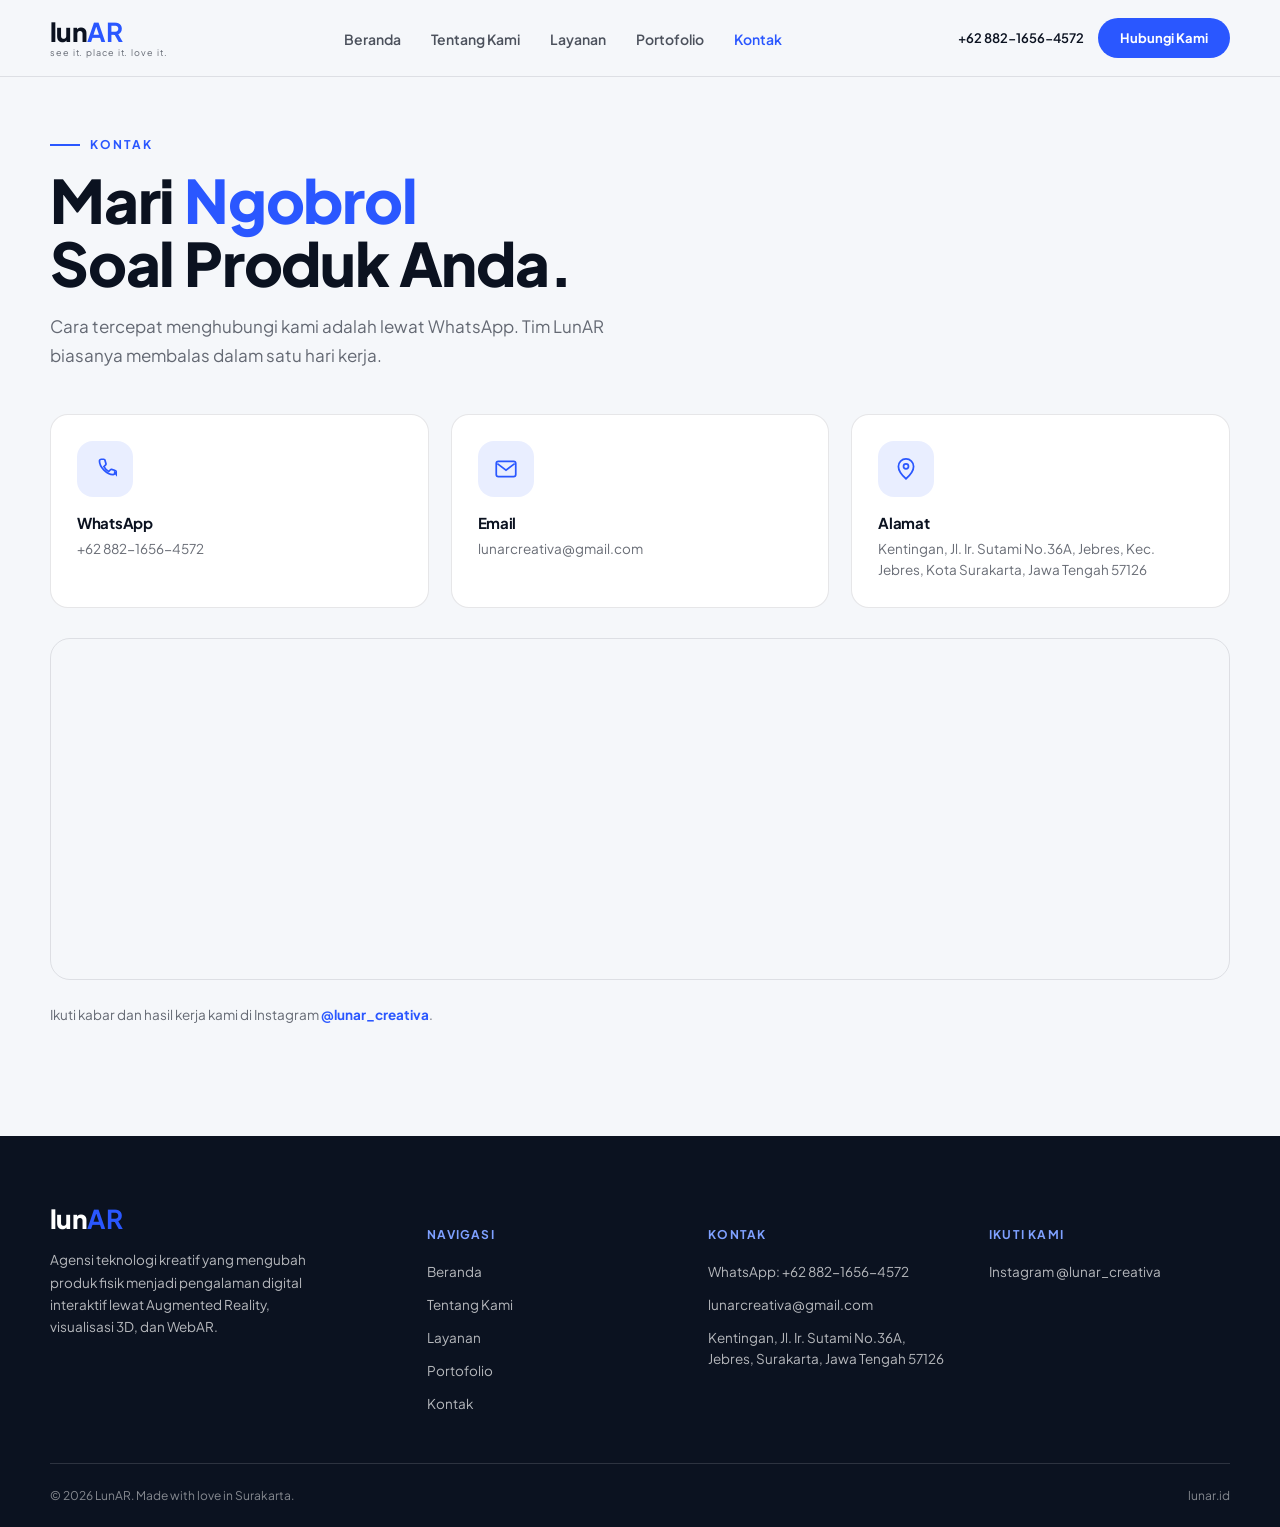
==== kontak.html @ 8a855ff8 "First commit" ====
<!doctype html>
<html lang="id">
<head>
<meta charset="UTF-8">
<meta name="viewport" content="width=device-width, initial-scale=1.0">
<title>Kontak | LunAR</title>
<meta name="description" content="LunAR, agensi teknologi kreatif Indonesia yang mengubah produk fisik menjadi pengalaman WebAR interaktif.">
<link rel="preconnect" href="https://fonts.googleapis.com">
<link rel="preconnect" href="https://fonts.gstatic.com" crossorigin>
<link href="https://fonts.googleapis.com/css2?family=Plus+Jakarta+Sans:wght@400;500;600;700;800&display=swap" rel="stylesheet">
<link rel="stylesheet" href="css/style.css">

</head>
<body>
<header class="header">
  <nav class="wrap nav">
    <a class="brand" href="index.html">
      <span class="brand-word">lun<b>AR</b></span>
      <span class="brand-tag">see it. place it. love it.</span>
    </a>
    <ul class="nav-links" id="navLinks">
      <li><a href="index.html">Beranda</a></li>
      <li><a href="tentang.html">Tentang Kami</a></li>
      <li><a href="layanan.html">Layanan</a></li>
      <li><a href="portofolio.html">Portofolio</a></li>
      <li><a href="kontak.html" class="active">Kontak</a></li>
    </ul>
    <div class="nav-right">
      <a class="nav-phone" href="https://wa.me/6288216564572" target="_blank" rel="noopener">+62 882-1656-4572</a>
      <a class="btn btn-primary" href="https://wa.me/6288216564572" target="_blank" rel="noopener">Hubungi Kami</a>
      <button class="menu-toggle" id="menuToggle" aria-label="Buka menu"><span></span><span></span><span></span></button>
    </div>
  </nav>
</header>

<section class="section-light" style="padding-top:60px">
  <div class="wrap">
    <div class="eyebrow-line"><span class="dash"></span><span>Kontak</span></div>
    <h1 class="h-xl">Mari <span class="accent">Ngobrol</span><br>Soal Produk Anda.</h1>
    <p class="lead" style="margin-top:18px;max-width:600px">Cara tercepat menghubungi kami adalah lewat WhatsApp. Tim LunAR biasanya membalas dalam satu hari kerja.</p>

    <div class="contact-grid">
      <div class="contact-card">
        <div class="icon-badge"><svg viewBox="0 0 24 24" fill="none"><path d="M21 15.5c0 .9-.7 1.6-1.6 1.6C13.7 17.1 6.9 10.3 6.9 4.6 6.9 3.7 7.6 3 8.5 3h2.4c.5 0 .9.3 1 .8l1 3.4c.1.4 0 .8-.3 1.1l-1.6 1.5c1 1.9 2.6 3.5 4.5 4.5l1.5-1.6c.3-.3.7-.4 1.1-.3l3.4 1c.5.1.8.5.8 1v2.6Z" stroke="currentColor" stroke-width="1.6"/></svg></div>
        <h4>WhatsApp</h4>
        <p><a href="https://wa.me/6288216564572" target="_blank" rel="noopener">+62 882-1656-4572</a></p>
      </div>
      <div class="contact-card">
        <div class="icon-badge"><svg viewBox="0 0 24 24" fill="none"><rect x="3" y="5" width="18" height="14" rx="2" stroke="currentColor" stroke-width="1.6"/><path d="m4 7 8 6 8-6" stroke="currentColor" stroke-width="1.6"/></svg></div>
        <h4>Email</h4>
        <p><a href="mailto:lunarcreativa@gmail.com">lunarcreativa@gmail.com</a></p>
      </div>
      <div class="contact-card">
        <div class="icon-badge"><svg viewBox="0 0 24 24" fill="none"><path d="M12 21s-7-6.1-7-11.3A7 7 0 0 1 19 9.7C19 14.9 12 21 12 21Z" stroke="currentColor" stroke-width="1.6"/><circle cx="12" cy="9.5" r="2.3" stroke="currentColor" stroke-width="1.6"/></svg></div>
        <h4>Alamat</h4>
        <p>Kentingan, Jl. Ir. Sutami No.36A, Jebres, Kec. Jebres, Kota Surakarta, Jawa Tengah 57126</p>
      </div>
    </div>

    <div class="map-frame">
      <iframe src="https://www.google.com/maps?q=Jl.+Ir.+Sutami+No.36A+Jebres+Surakarta&output=embed" allowfullscreen="" loading="lazy"></iframe>
    </div>

    <p style="margin-top:26px;font-size:13.5px;color:var(--muted)">Ikuti kabar dan hasil kerja kami di Instagram <a class="accent" style="font-weight:700" href="https://www.instagram.com/lunar_creativa/" target="_blank" rel="noopener">@lunar_creativa</a>.</p>
  </div>
</section>
<footer class="footer">
  <div class="wrap footer-grid">
    <div class="footer-brand">
      <span class="brand-word">lun<b style="color:#2A57FF">AR</b></span>
      <p>Agensi teknologi kreatif yang mengubah produk fisik menjadi pengalaman digital interaktif lewat Augmented Reality, visualisasi 3D, dan WebAR.</p>
    </div>
    <div>
      <h5>Navigasi</h5>
      <ul class="footer-list">
        <li><a href="index.html">Beranda</a></li>
        <li><a href="tentang.html">Tentang Kami</a></li>
        <li><a href="layanan.html">Layanan</a></li>
        <li><a href="portofolio.html">Portofolio</a></li>
        <li><a href="kontak.html">Kontak</a></li>
      </ul>
    </div>
    <div>
      <h5>Kontak</h5>
      <ul class="footer-list">
        <li><a href="https://wa.me/6288216564572" target="_blank" rel="noopener">WhatsApp: +62 882-1656-4572</a></li>
        <li><a href="mailto:lunarcreativa@gmail.com">lunarcreativa@gmail.com</a></li>
        <li><span>Kentingan, Jl. Ir. Sutami No.36A, Jebres, Surakarta, Jawa Tengah 57126</span></li>
      </ul>
    </div>
    <div>
      <h5>Ikuti Kami</h5>
      <ul class="footer-list">
        <li><a href="https://www.instagram.com/lunar_creativa/" target="_blank" rel="noopener">Instagram @lunar_creativa</a></li>
      </ul>
    </div>
  </div>
  <div class="wrap footer-bottom">
    <span>&copy; 2026 LunAR. Made with love in Surakarta.</span>
    <span>lunar.id</span>
  </div>
</footer>
<script src="js/main.js"></script>
</body></html>
---- css/style.css ----
:root {
  --navy: #0B1220;
  --navy-2: #0E1730;
  --blue: #2A57FF;
  --blue-dark: #1E42D6;
  --bg-light: #F5F7FA;
  --white: #FFFFFF;
  --ink: #0B1220;
  --muted: rgba(11,18,32,.62);
  --muted-light: rgba(255,255,255,.7);
  --line: rgba(11,18,32,.1);
  --line-dark: rgba(255,255,255,.14);
  --whatsapp: #25D366;
}

* { box-sizing: border-box }
html { scroll-behavior: smooth }
body {
  margin: 0;
  background: var(--bg-light);
  color: var(--ink);
  font-family: 'Plus Jakarta Sans', Arial, sans-serif;
  -webkit-font-smoothing: antialiased;
}
a { text-decoration: none; color: inherit }
img { max-width: 100% }
.wrap { width: min(1180px, calc(100% - 40px)); margin: auto }
section { position: relative }

/* ===================== Header ===================== */
.header {
  position: sticky; top: 0; z-index: 20;
  background: rgba(245,247,250,.92);
  backdrop-filter: blur(12px);
  border-bottom: 1px solid var(--line);
}
.nav { height: 76px; display: flex; align-items: center; justify-content: space-between; gap: 24px }
.brand { display: flex; flex-direction: column; line-height: 1 }
.brand-word { font: 800 26px/1 'Plus Jakarta Sans', Arial, sans-serif; letter-spacing: -.02em; color: var(--navy) }
.brand-word b { color: var(--blue) }
.brand-tag { margin-top: 3px; font-size: 9px; letter-spacing: .1em; color: var(--muted); text-transform: lowercase }
.nav-links { display: flex; align-items: center; gap: 30px; list-style: none; margin: 0; padding: 0 }
.nav-links a { font-size: 14px; font-weight: 600; color: var(--navy); opacity: .72; transition: .2s }
.nav-links a:hover, .nav-links a.active { opacity: 1; color: var(--blue) }
.nav-right { display: flex; align-items: center; gap: 14px }
.nav-phone { display: flex; align-items: center; gap: 6px; font-size: 13px; font-weight: 600; color: var(--navy) }
.btn {
  display: inline-flex; align-items: center; justify-content: center; gap: 8px;
  border: 0; cursor: pointer; transition: .2s; border-radius: 999px;
  font-family: inherit; font-weight: 700; white-space: nowrap;
}
.btn-primary { background: var(--blue); color: #fff; padding: 12px 22px; font-size: 13px }
.btn-primary:hover { background: var(--blue-dark) }
.btn-outline { background: transparent; border: 1.5px solid var(--navy); color: var(--navy); padding: 11px 20px; font-size: 13px }
.btn-outline:hover { background: var(--navy); color: #fff }
.btn-large { padding: 18px 34px; font-size: 15px }
.menu-toggle { display: none; background: none; border: 0; cursor: pointer; padding: 6px }
.menu-toggle span { display: block; width: 22px; height: 2px; background: var(--navy); margin: 5px 0; transition: .2s }

@media (max-width: 900px) {
  .nav-links { position: fixed; top: 76px; left: 0; right: 0; background: #fff; flex-direction: column;
    padding: 20px 24px 28px; gap: 18px; border-bottom: 1px solid var(--line); transform: translateY(-8px);
    opacity: 0; pointer-events: none; transition: .2s; }
  .nav-links.open { transform: translateY(0); opacity: 1; pointer-events: auto }
  .menu-toggle { display: block }
  .nav-phone { display: none }
}

/* ===================== Section scaffolding ===================== */
.eyebrow-line { display: flex; align-items: center; gap: 10px; margin: 0 0 16px }
.eyebrow-line .dash { width: 30px; height: 2px; background: var(--blue) }
.eyebrow-line span { font-size: 12px; font-weight: 700; letter-spacing: .16em; text-transform: uppercase; color: var(--blue) }
.section-light { padding: 100px 0; background: var(--bg-light) }
.section-white { padding: 100px 0; background: #fff }
.section-navy { padding: 100px 0; background: var(--navy); color: #fff; position: relative; overflow: hidden }
.section-navy .eyebrow-line span { color: #7EA0FF }

.dotgrid {
  position: absolute; width: 90px; height: 90px;
  background-image: radial-gradient(var(--blue) 1.5px, transparent 1.5px);
  background-size: 12px 12px; opacity: .35; pointer-events: none;
}

h1, h2, h3, h4 { margin: 0; font-family: 'Plus Jakarta Sans', Arial, sans-serif; letter-spacing: -.02em; color: var(--navy) }
.section-navy h1, .section-navy h2, .section-navy h3 { color: #fff }
.h-xl { font-size: clamp(38px, 5.2vw, 60px); font-weight: 800; line-height: 1.05 }
.h-lg { font-size: clamp(30px, 3.6vw, 42px); font-weight: 800; line-height: 1.12 }
.h-md { font-size: clamp(22px, 2.4vw, 27px); font-weight: 700; line-height: 1.25 }
.accent { color: var(--blue) }
.lead { font-size: 17px; line-height: 1.7; color: var(--muted); max-width: 600px }
.section-navy .lead { color: var(--muted-light) }

/* ===================== Hero ===================== */
.hero { padding: 74px 0 40px; background: var(--bg-light); overflow: hidden }
.hero-grid { display: grid; grid-template-columns: 1fr 1fr; gap: 50px; align-items: center }
.hero-copy .h-xl { margin-top: 6px }
.hero-chips { display: flex; flex-wrap: wrap; gap: 10px; margin: 28px 0 34px }
.chip {
  display: inline-flex; align-items: center; gap: 8px; padding: 9px 16px; border-radius: 999px;
  background: #fff; border: 1px solid var(--line); font-size: 12.5px; font-weight: 600; color: var(--navy);
}
.chip .dot { width: 6px; height: 6px; border-radius: 50%; background: var(--blue) }
.hero-cta { display: flex; gap: 14px; flex-wrap: wrap }
.hero-visual {
  position: relative; border-radius: 28px; overflow: hidden; aspect-ratio: 4/5;
  background: linear-gradient(160deg, var(--navy) 0%, var(--navy-2) 100%);
}
.hero-visual img { width: 100%; height: 100%; object-fit: cover; opacity: .92 }
.hero-visual::after {
  content: ''; position: absolute; inset: 0;
  background: linear-gradient(200deg, rgba(42,87,255,.22), transparent 55%);
}

/* ===================== Wave divider ===================== */
.wave-top { position: absolute; top: -1px; left: 0; width: 100%; line-height: 0 }
.wave-bottom { position: absolute; bottom: -1px; left: 0; width: 100%; line-height: 0 }
.wave-top svg, .wave-bottom svg { width: 100%; height: auto; display: block }

/* ===================== Icon badges / numbered steps ===================== */
.icon-badge {
  width: 56px; height: 56px; border-radius: 16px; display: grid; place-items: center;
  background: rgba(42,87,255,.1); color: var(--blue); flex-shrink: 0;
}
.icon-badge svg { width: 26px; height: 26px }
.num-badge {
  width: 34px; height: 34px; border-radius: 50%; display: grid; place-items: center;
  background: var(--blue); color: #fff; font-weight: 800; font-size: 13px; flex-shrink: 0;
}
.num-badge.navy { background: var(--navy) }
.num-badge.outline { background: transparent; border: 2px solid var(--blue); color: var(--blue) }

/* ===================== Challenge section (comparison) ===================== */
.compare-grid { display: grid; grid-template-columns: 1fr 1fr; gap: 24px; margin: 40px 0 56px }
.compare-card { border-radius: 20px; padding: 28px; }
.compare-card.trad { background: #fff; border: 1px solid var(--line) }
.compare-card.smart { background: var(--navy); color: #fff }
.compare-card h4 { font-size: 12px; letter-spacing: .12em; text-transform: uppercase; margin-bottom: 18px; color: var(--muted) }
.compare-card.smart h4 { color: #7EA0FF }
.compare-flow { display: flex; align-items: center; justify-content: space-between; gap: 10px }
.flow-step { flex: 1; text-align: center }
.flow-step .icon-badge { margin: 0 auto 10px; width: 46px; height: 46px; border-radius: 12px }
.flow-step p { margin: 0; font-size: 12px; font-weight: 700 }
.compare-card.smart .icon-badge { background: rgba(255,255,255,.12); color: #fff }
.flow-arrow { color: var(--muted); font-size: 18px }
.compare-card.smart .flow-arrow { color: rgba(255,255,255,.4) }

.pain-grid { display: grid; grid-template-columns: repeat(3, 1fr); gap: 22px; margin: 44px 0 }
.pain-card { background: #fff; border-radius: 18px; padding: 26px; border: 1px solid var(--line) }
.pain-card .num-badge { margin-bottom: 16px }
.pain-card h4 { font-size: 16px; margin-bottom: 8px }
.pain-card p { margin: 0; font-size: 13.5px; line-height: 1.65; color: var(--muted) }

.quote-callout {
  background: linear-gradient(135deg, rgba(42,87,255,.08), rgba(42,87,255,.03));
  border-left: 3px solid var(--blue); border-radius: 4px 18px 18px 4px; padding: 30px 34px; max-width: 640px;
}
.quote-callout p { margin: 0; font-size: 19px; font-weight: 600; line-height: 1.5; color: var(--navy) }

/* ===================== Feature list (3 items) ===================== */
.feature-row { display: grid; grid-template-columns: repeat(3, 1fr); gap: 26px; margin-top: 44px }
.feature-item { text-align: left }
.feature-item .icon-badge { margin-bottom: 16px }
.feature-item h4 { font-size: 16px; margin-bottom: 6px }
.feature-item p { margin: 0; font-size: 13.5px; line-height: 1.6; color: var(--muted) }
.section-navy .feature-item p { color: var(--muted-light) }

/* ===================== How it works / process ===================== */
.steps-row { display: grid; grid-template-columns: repeat(4, 1fr); gap: 20px; margin-top: 46px; align-items: start }
.step-col { text-align: center; position: relative }
.step-col .num-badge { margin: 0 auto 14px }
.step-col h4 { font-size: 15px; margin-bottom: 6px }
.step-col p { margin: 0; font-size: 12.5px; line-height: 1.6; color: var(--muted-light) }
.step-arrow { position: absolute; top: 17px; right: -18px; color: rgba(255,255,255,.3); font-size: 16px }

.no-app-badge {
  display: inline-flex; align-items: center; gap: 12px; background: #fff; border: 1px solid var(--line);
  border-radius: 16px; padding: 18px 22px; margin-top: 6px;
}
.no-app-badge .icon-badge { width: 44px; height: 44px; border-radius: 12px }
.no-app-badge strong { display: block; font-size: 14px; color: var(--navy) }
.no-app-badge span { font-size: 12.5px; color: var(--muted) }

/* ===================== Who we are chain ===================== */
.chain { display: flex; flex-direction: column; gap: 30px; margin: 8px 0 0; position: relative }
.chain::before { content: ''; position: absolute; left: 17px; top: 10px; bottom: 10px; width: 1.5px; background: var(--line) }
.chain-item { display: flex; gap: 18px; align-items: flex-start; position: relative; background: var(--bg-light) }
.chain-item .num-badge { position: relative; z-index: 1 }
.chain-item h4 { font-size: 15px; margin-bottom: 4px; color: var(--blue) }
.chain-item p { margin: 0; font-size: 13.5px; line-height: 1.6; color: var(--muted) }

/* ===================== Services grid ===================== */
.service-grid { display: grid; grid-template-columns: repeat(4, 1fr); gap: 22px; margin-top: 44px }
.service-card { background: #fff; border-radius: 20px; overflow: hidden; border: 1px solid var(--line) }
.service-card .thumb { aspect-ratio: 16/11; background: var(--bg-light); overflow: hidden }
.service-card .thumb img { width: 100%; height: 100%; object-fit: cover }
.service-card .body { padding: 20px 22px 24px }
.service-card h4 { font-size: 15px; margin-bottom: 6px }
.service-card .tick { width: 20px; height: 2px; background: var(--blue); margin-bottom: 10px }

/* ===================== Langkah Pemesanan (vertical timeline) ===================== */
.timeline { display: flex; flex-direction: column; gap: 0; margin-top: 46px; max-width: 720px }
.timeline-item { display: flex; gap: 24px; padding-bottom: 40px; position: relative }
.timeline-item:last-child { padding-bottom: 0 }
.timeline-item::before {
  content: ''; position: absolute; left: 21px; top: 46px; bottom: 0; width: 1.5px; background: var(--line);
}
.timeline-item:last-child::before { display: none }
.timeline-num {
  width: 44px; height: 44px; border-radius: 50%; background: var(--blue); color: #fff;
  display: grid; place-items: center; font-weight: 800; font-size: 14px; flex-shrink: 0; z-index: 1;
}
.timeline-body h4 { font-size: 17px; margin-bottom: 6px }
.timeline-body p { margin: 0; font-size: 14px; line-height: 1.65; color: var(--muted) }
.timeline-teaser { display: flex; flex-wrap: wrap; gap: 14px; margin-top: 30px }
.teaser-pill {
  display: flex; align-items: center; gap: 10px; background: #fff; border: 1px solid var(--line);
  border-radius: 14px; padding: 12px 16px; font-size: 12.5px; font-weight: 600; color: var(--navy);
}

/* ===================== Portfolio grid ===================== */
.grid { display: grid; grid-template-columns: repeat(3, 1fr); gap: 24px; margin-top: 44px }
.p-card { display: block; background: #fff; border-radius: 18px; overflow: hidden; border: 1px solid var(--line); transition: .2s }
.p-card:hover { transform: translateY(-4px); box-shadow: 0 16px 32px rgba(11,18,32,.08) }
.p-card .photo { position: relative; aspect-ratio: 4/5; overflow: hidden; background: var(--bg-light) }
.p-card .photo img { width: 100%; height: 100%; object-fit: cover; transition: transform .5s ease }
.p-card:hover .photo img { transform: scale(1.05) }
.ar-badge {
  position: absolute; top: 12px; left: 12px; display: flex; align-items: center; gap: 5px;
  padding: 6px 12px; border-radius: 999px; background: var(--blue); color: #fff;
  font-size: 10px; font-weight: 800; letter-spacing: .04em; text-transform: uppercase;
}
.best-badge {
  position: absolute; top: 12px; right: 12px; padding: 6px 11px; border-radius: 999px;
  background: rgba(255,255,255,.94); color: var(--navy); font-size: 9.5px; font-weight: 800;
  letter-spacing: .08em; text-transform: uppercase;
}
.p-card .info { padding: 16px 18px 20px }
.p-card .cat { margin: 0 0 5px; font-size: 10px; font-weight: 700; letter-spacing: .1em; text-transform: uppercase; color: var(--blue) }
.p-card h3 { font-size: 16px; font-weight: 700; margin: 0 }
.p-card .price { margin: 8px 0 0; font-size: 12.5px; color: var(--muted) }
.portfolio-note { display: flex; align-items: center; justify-content: space-between; gap: 20px; margin-top: 44px; flex-wrap: wrap }
.portfolio-note p { margin: 0; font-size: 13px; color: var(--muted); max-width: 480px }
.see-more { font-size: 13px; font-weight: 700; color: var(--blue); display: inline-flex; align-items: center; gap: 6px }

/* ===================== Trusted by / logos ===================== */
.logo-row { display: grid; grid-template-columns: repeat(4, 1fr); gap: 20px; margin-top: 40px; align-items: center }
.logo-card {
  display: flex; align-items: center; justify-content: center; background: #fff; border: 1px solid var(--line);
  border-radius: 16px; padding: 28px 20px; height: 100px; transition: .2s;
}
.logo-card:hover { border-color: var(--blue); transform: translateY(-2px) }
.logo-card img { max-height: 46px; max-width: 100%; object-fit: contain }

/* ===================== CTA band ===================== */
.cta-band { background: var(--navy); border-radius: 28px; padding: 56px; text-align: center; position: relative; overflow: hidden }
.cta-band h2 { color: #fff; font-size: clamp(26px, 3.2vw, 36px) }
.cta-band p { color: var(--muted-light); margin: 14px auto 30px; max-width: 480px; font-size: 15px }
.cta-wrap { padding: 90px 0 }

/* ===================== Footer ===================== */
.footer { background: var(--navy); color: #fff; padding: 70px 0 0 }
.footer-grid { display: grid; grid-template-columns: 1.4fr 1fr 1fr 1fr; gap: 40px; padding-bottom: 50px; border-bottom: 1px solid var(--line-dark) }
.footer-brand .brand-word { color: #fff }
.footer-brand p { margin: 16px 0 0; font-size: 13.5px; line-height: 1.65; color: var(--muted-light); max-width: 280px }
.footer h5 { font-size: 12px; letter-spacing: .1em; text-transform: uppercase; color: #7EA0FF; margin-bottom: 18px }
.footer-list { list-style: none; margin: 0; padding: 0; display: flex; flex-direction: column; gap: 12px }
.footer-list a, .footer-list span { font-size: 13.5px; color: var(--muted-light) }
.footer-list a:hover { color: #fff }
.footer-bottom { display: flex; justify-content: space-between; align-items: center; padding: 24px 0; font-size: 12px; color: rgba(255,255,255,.5); flex-wrap: wrap; gap: 10px }
.social-dot { display: inline-flex; align-items: center; gap: 6px; color: rgba(255,255,255,.7) }

@media (max-width: 900px) {
  .hero-grid, .compare-grid, .pain-grid, .feature-row, .service-grid, .steps-row, .footer-grid, .logo-row { grid-template-columns: 1fr 1fr }
  .grid { grid-template-columns: repeat(2, 1fr) }
}
@media (max-width: 640px) {
  .hero-grid, .compare-grid, .pain-grid, .feature-row, .service-grid, .steps-row, .footer-grid, .logo-row, .grid { grid-template-columns: 1fr }
  .cta-band { padding: 40px 24px }
  .section-light, .section-white, .section-navy, .cta-wrap { padding: 64px 0 }
}

/* ===================== Detail page ===================== */
.layout { display: grid; grid-template-columns: 1fr 1fr; gap: 60px; padding: 56px 0 90px }
.attribution {
  display: inline-flex; align-items: center; gap: 8px; padding: 8px 14px; border-radius: 999px;
  background: rgba(42,87,255,.1); color: var(--blue-dark); font-size: 12px; font-weight: 700; margin-bottom: 18px;
}
.media-panel { position: relative }
.image-main { position: relative; aspect-ratio: 1/1.05; background: var(--bg-light); overflow: hidden; border-radius: 20px }
.image-main img { width: 100%; height: 100%; object-fit: cover }
.image-main model-viewer { width: 100%; height: 100%; --poster-color: transparent }
.ar-poster { position: absolute; inset: 0; display: flex; align-items: center; justify-content: center; background: var(--bg-light); color: var(--blue-dark); font-size: 12px; font-weight: 700; text-align: center; padding: 0 24px }
.ar-cta {
  position: absolute; left: 16px; bottom: 16px; display: inline-flex; align-items: center; gap: 6px;
  padding: 10px 20px; border: 1.5px solid var(--blue); border-radius: 999px; background: rgba(255,255,255,.94);
  color: var(--blue-dark); font: 700 12px/1 inherit; letter-spacing: .03em; cursor: pointer;
}
.onboard-hint {
  position: absolute; left: 50%; bottom: 20px; transform: translateX(-50%); padding: 9px 18px; border-radius: 999px;
  background: rgba(11,18,32,.82); color: #fff; font-size: 12px; font-weight: 600; white-space: nowrap;
  pointer-events: none; opacity: 0; animation: onboardFade 4s ease forwards;
}
@keyframes onboardFade { 0%{opacity:0;transform:translateX(-50%) translateY(6px)} 10%{opacity:1;transform:translateX(-50%) translateY(0)} 80%{opacity:1} 100%{opacity:0} }
.mode-toggle { display: flex; gap: 10px; margin-top: 20px }
.mode-btn { padding: 9px 20px; border: 1px solid var(--line); border-radius: 999px; background: #fff; color: var(--navy); font: 600 12px/1 inherit; cursor: pointer; transition: .2s }
.mode-btn:hover { border-color: var(--blue) }
.mode-btn.active { background: var(--navy); border-color: var(--navy); color: #fff }
.mode-btn.mode-ar { border: 1.5px solid var(--blue); color: var(--blue-dark); font-weight: 700 }
.mode-btn.mode-ar.active { background: var(--blue); border-color: var(--blue); color: #fff }
.carousel-arrow { position: absolute; top: 50%; transform: translateY(-50%); width: 40px; height: 40px; border-radius: 50%; border: 0; background: rgba(255,255,255,.92); color: var(--navy); font-size: 16px; cursor: pointer; display: grid; place-items: center }
.carousel-arrow.prev { left: 12px } .carousel-arrow.next { right: 12px }
.carousel-dots { display: flex; gap: 6px; justify-content: center; margin-top: 14px }
.carousel-dots span { width: 6px; height: 6px; border-radius: 50%; background: var(--line); transition: .2s }
.carousel-dots span.active { background: var(--blue); width: 18px; border-radius: 4px }
.hint { margin: 20px 0 0; padding: 12px 16px; border-radius: 14px; background: #fff; border: 1px solid var(--line); color: var(--navy); font-size: 13px; font-weight: 600; text-align: center }

.eyebrow { margin: 0 0 12px; color: var(--blue); font-size: 11px; font-weight: 700; letter-spacing: .16em; text-transform: uppercase }
.detail-name { font-size: clamp(26px, 3vw, 34px); font-weight: 800; margin-bottom: 12px }
.desc { color: var(--muted); font-size: 14.5px; line-height: 1.7; margin: 0 0 24px }
.section-title { margin: 0 0 14px; font-size: 12px; font-weight: 700; letter-spacing: .08em; text-transform: uppercase; color: var(--navy) }
.section { margin-bottom: 28px }
.option-list { display: flex; flex-wrap: wrap; gap: 10px }
.option-pill { padding: 10px 18px; border: 1px solid var(--line); border-radius: 999px; background: #fff; font: 600 12.5px/1 inherit; cursor: pointer }
.option-pill.active { background: var(--blue); border-color: var(--blue); color: #fff }
.price-headline { margin: 16px 0 0; font-size: 26px; font-weight: 800; color: var(--navy) }
.price-headline small { display: block; font-size: 11px; font-weight: 600; color: var(--muted); margin-top: 4px; text-transform: none; letter-spacing: 0 }
.spec { display: flex; flex-direction: column; gap: 10px }
.spec div { display: flex; justify-content: space-between; font-size: 13.5px; padding-bottom: 10px; border-bottom: 1px dashed var(--line) }
.spec span:first-child { color: var(--muted) }
.spec span:last-child { font-weight: 700; text-align: right }
.tiers .tier { background: #fff; border: 1px solid var(--line); border-radius: 16px; padding: 18px }
.tier-name { margin: 0 0 12px; font-size: 12.5px; font-weight: 700; color: var(--navy) }
.tier-prices { display: grid; grid-template-columns: repeat(4, 1fr); gap: 8px }
.tier-option { display: flex; flex-direction: column; gap: 4px; padding: 10px 8px; border: 1px solid var(--line); border-radius: 10px; background: var(--bg-light); cursor: pointer; text-align: center }
.tier-option span { font-size: 10.5px; color: var(--muted) }
.tier-option strong { font-size: 13px; color: var(--navy) }
.tier-option.active { background: var(--blue); border-color: var(--blue) }
.tier-option.active span, .tier-option.active strong { color: #fff }
.notice { padding: 14px 16px; background: var(--bg-light); border-radius: 12px; font-size: 13px; color: var(--muted) }
.addon-group-container { display: flex; gap: 20px; align-items: stretch }
.addon-group { flex: 1; display: flex; flex-direction: column }
.addon-group-title { margin: 0 0 10px; color: var(--blue-dark); font-size: 11px; font-weight: 700; letter-spacing: .08em; text-transform: uppercase }
.addon-group-pills, .addon-list { display: flex; flex-wrap: wrap; gap: 10px }
.addon-divider { width: 1px; background: var(--line); flex-shrink: 0 }
.addon-pill { display: flex; align-items: center; gap: 8px; padding: 9px 14px; border: 1px solid var(--line); border-radius: 999px; background: #fff; font: 600 12px/1 inherit; cursor: pointer }
.addon-pill.active { background: var(--navy); border-color: var(--navy); color: #fff }
.addon-price { color: var(--muted); font-weight: 600 }
.addon-pill.active .addon-price { color: rgba(255,255,255,.7) }
.addon-preview { margin-top: 16px; max-height: 0; overflow: hidden; opacity: 0; transition: .28s }
.addon-preview.visible { max-height: 220px; opacity: 1 }
.addon-preview-grid { position: relative; background: #fff; border: 1px solid var(--line); border-radius: 16px; padding: 14px }
.addon-preview-grid img { width: 100%; max-height: 160px; object-fit: cover; border-radius: 10px }
.addon-preview-label { margin: 8px 0 0; font-size: 12px; font-weight: 700; text-align: center; color: var(--navy) }
.addon-preview-close { position: absolute; top: 8px; right: 10px; background: none; border: 0; font-size: 18px; cursor: pointer; color: var(--muted) }
.wa-button {
  display: inline-flex; align-items: center; gap: 10px; padding: 16px 28px; border-radius: 999px;
  background: var(--whatsapp); color: #fff; font-weight: 700; font-size: 14px; margin-top: 8px;
}
@media (max-width: 900px) { .layout { grid-template-columns: 1fr; gap: 30px } .tier-prices { grid-template-columns: repeat(2, 1fr) } }

/* ===================== Kontak page ===================== */
.contact-grid { display: grid; grid-template-columns: repeat(3, 1fr); gap: 22px; margin-top: 44px }
.contact-card { background: #fff; border: 1px solid var(--line); border-radius: 18px; padding: 26px }
.contact-card .icon-badge { margin-bottom: 16px }
.contact-card h4 { font-size: 15px; margin-bottom: 6px }
.contact-card p, .contact-card a { margin: 0; font-size: 13.5px; line-height: 1.6; color: var(--muted) }
.map-frame { margin-top: 30px; border-radius: 20px; overflow: hidden; border: 1px solid var(--line) }
.map-frame iframe { display: block; width: 100%; height: 340px; border: 0 }
@media (max-width: 900px) { .contact-grid { grid-template-columns: 1fr } }
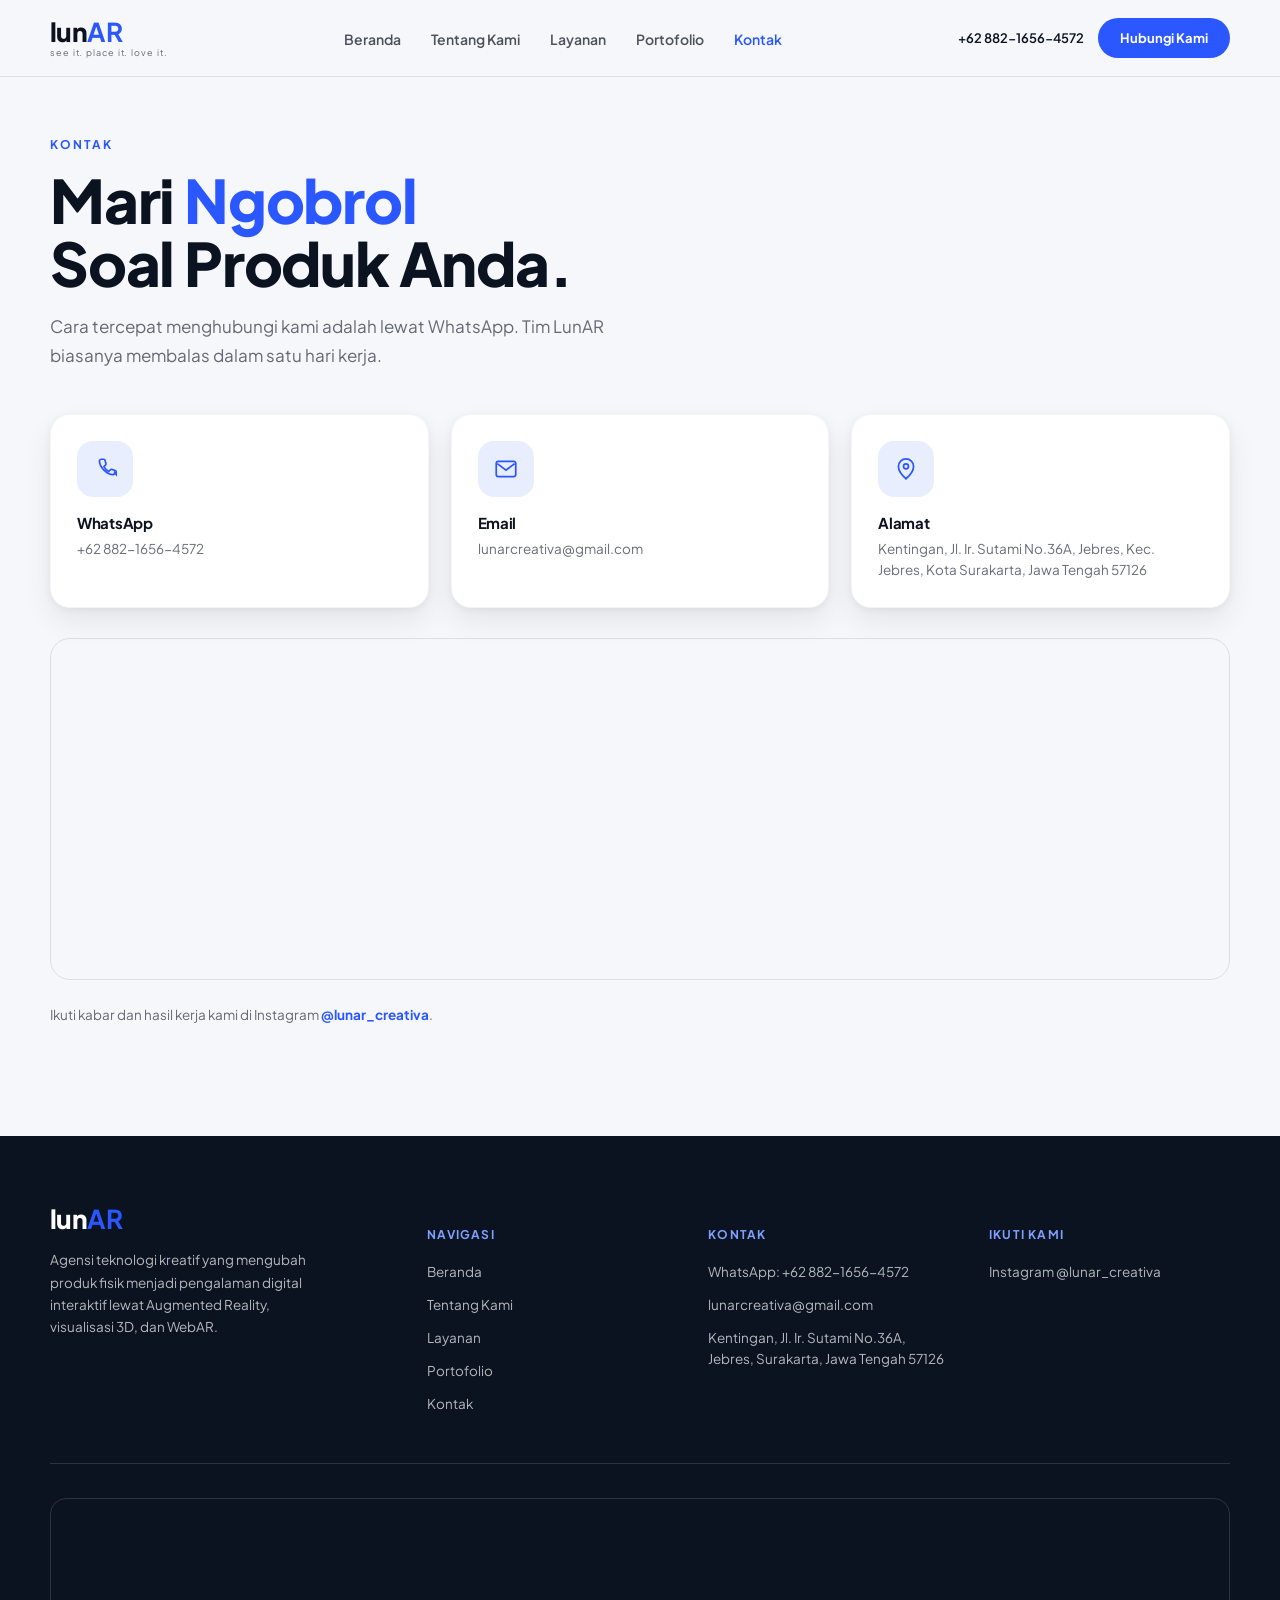
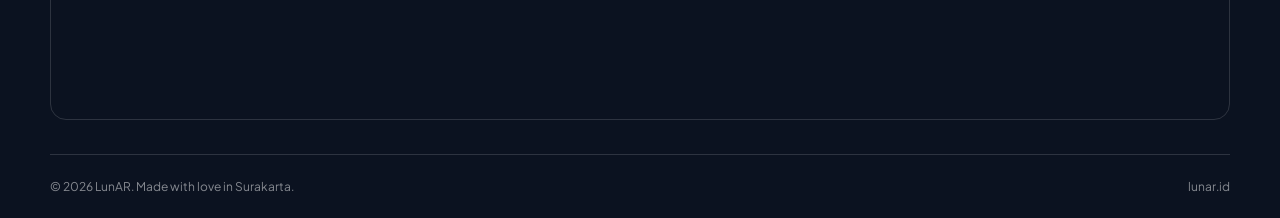
==== commit bd9477d4: "Changed UI" ====
--- a/kontak.html
+++ b/kontak.html
@@ -95,7 +95,12 @@
       </ul>
     </div>
   </div>
-  <div class="wrap footer-bottom">
+    <div class="wrap footer-map">
+    <div class="map-frame">
+      <iframe src="https://www.google.com/maps?q=Jl.+Ir.+Sutami+No.36A+Jebres+Surakarta&output=embed" allowfullscreen="" loading="lazy"></iframe>
+    </div>
+  </div>
+<div class="wrap footer-bottom">
     <span>&copy; 2026 LunAR. Made with love in Surakarta.</span>
     <span>lunar.id</span>
   </div>
--- a/css/style.css
+++ b/css/style.css
@@ -68,7 +68,7 @@
 
 /* ===================== Section scaffolding ===================== */
 .eyebrow-line { display: flex; align-items: center; gap: 10px; margin: 0 0 16px }
-.eyebrow-line .dash { width: 30px; height: 2px; background: var(--blue) }
+.eyebrow-line .dash { display: none }
 .eyebrow-line span { font-size: 12px; font-weight: 700; letter-spacing: .16em; text-transform: uppercase; color: var(--blue) }
 .section-light { padding: 100px 0; background: var(--bg-light) }
 .section-white { padding: 100px 0; background: #fff }
@@ -96,10 +96,13 @@
 .hero-copy .h-xl { margin-top: 6px }
 .hero-chips { display: flex; flex-wrap: wrap; gap: 10px; margin: 28px 0 34px }
 .chip {
-  display: inline-flex; align-items: center; gap: 8px; padding: 9px 16px; border-radius: 999px;
-  background: #fff; border: 1px solid var(--line); font-size: 12.5px; font-weight: 600; color: var(--navy);
-}
-.chip .dot { width: 6px; height: 6px; border-radius: 50%; background: var(--blue) }
+  display: inline-flex; align-items: center; gap: 8px; padding: 11px 20px; border-radius: 999px;
+  background: rgba(255,255,255,.14); border: 1px solid rgba(255,255,255,.32);
+  backdrop-filter: blur(14px); -webkit-backdrop-filter: blur(14px);
+  font-size: 12.5px; font-weight: 600; color: #fff;
+  box-shadow: 0 8px 20px rgba(0,0,0,.12), inset 0 1px 0 rgba(255,255,255,.25);
+}
+.chip .dot { display: none }
 .hero-cta { display: flex; gap: 14px; flex-wrap: wrap }
 .hero-visual {
   position: relative; border-radius: 28px; overflow: hidden; aspect-ratio: 4/5;
@@ -151,10 +154,15 @@
 .pain-card p { margin: 0; font-size: 13.5px; line-height: 1.65; color: var(--muted) }
 
 .quote-callout {
-  background: linear-gradient(135deg, rgba(42,87,255,.08), rgba(42,87,255,.03));
-  border-left: 3px solid var(--blue); border-radius: 4px 18px 18px 4px; padding: 30px 34px; max-width: 640px;
-}
-.quote-callout p { margin: 0; font-size: 19px; font-weight: 600; line-height: 1.5; color: var(--navy) }
+  background: linear-gradient(135deg, rgba(42,87,255,.07), rgba(42,87,255,.015));
+  border-radius: 22px; padding: 42px 40px 34px; max-width: 640px; position: relative;
+  box-shadow: 0 14px 32px rgba(11,18,32,.06);
+}
+.quote-callout::before {
+  content: '\201C'; position: absolute; top: 2px; left: 26px; font-family: Georgia, 'Times New Roman', serif;
+  font-size: 72px; line-height: 1; color: rgba(42,87,255,.22); font-weight: 700;
+}
+.quote-callout p { position: relative; margin: 0; padding-left: 8px; font-size: 19px; font-weight: 600; line-height: 1.5; color: var(--navy) }
 
 /* ===================== Feature list (3 items) ===================== */
 .feature-row { display: grid; grid-template-columns: repeat(3, 1fr); gap: 26px; margin-top: 44px }
@@ -367,3 +375,40 @@
 .map-frame { margin-top: 30px; border-radius: 20px; overflow: hidden; border: 1px solid var(--line) }
 .map-frame iframe { display: block; width: 100%; height: 340px; border: 0 }
 @media (max-width: 900px) { .contact-grid { grid-template-columns: 1fr } }
+
+/* ===================== Smooth 3D card treatment ===================== */
+.pain-card, .service-card, .contact-card, .logo-card, .compare-card.trad,
+.p-card, .no-app-badge, .teaser-pill, .option-pill, .mode-btn, .addon-pill, .tier-option, .tier .tier, .tiers .tier {
+  border: 1px solid rgba(11,18,32,.04) !important;
+  box-shadow: 0 14px 30px rgba(11,18,32,.07), 0 2px 8px rgba(11,18,32,.05);
+}
+.pain-card, .service-card, .contact-card, .compare-card.trad, .p-card, .tiers .tier { border-radius: 20px !important; }
+.logo-card { border-radius: 18px !important; box-shadow: 0 10px 22px rgba(11,18,32,.06), 0 2px 6px rgba(11,18,32,.04); }
+.pain-card, .service-card, .contact-card { transition: transform .25s ease, box-shadow .25s ease; }
+.pain-card:hover, .service-card:hover, .contact-card:hover {
+  transform: translateY(-3px);
+  box-shadow: 0 20px 40px rgba(11,18,32,.1), 0 4px 10px rgba(11,18,32,.06);
+}
+
+/* ===================== Full-bleed hero with background photo ===================== */
+.hero-full { position: relative; min-height: 640px; display: flex; align-items: center; overflow: hidden; padding: 130px 0 100px }
+.hero-full-bg { position: absolute; inset: 0; width: 100%; height: 100%; object-fit: cover; object-position: 68% center; z-index: 0 }
+.hero-full-overlay {
+  position: absolute; inset: 0; z-index: 1;
+  background: linear-gradient(100deg, rgba(6,10,20,.95) 0%, rgba(6,10,20,.82) 32%, rgba(6,10,20,.42) 58%, rgba(6,10,20,.08) 82%);
+}
+.hero-full-inner { position: relative; z-index: 2 }
+.hero-full .hero-copy { max-width: 600px }
+.hero-full .eyebrow-line span { color: #9DB8FF }
+.hero-full .h-xl { color: #fff }
+.hero-full .lead { color: rgba(255,255,255,.86); max-width: 540px }
+@media (max-width: 900px) {
+  .hero-full { min-height: 560px; padding: 100px 0 70px }
+  .hero-full-bg { object-position: 78% center }
+  .hero-full-overlay { background: linear-gradient(180deg, rgba(6,10,20,.6) 0%, rgba(6,10,20,.88) 55%, rgba(6,10,20,.96) 100%); }
+}
+
+/* ===================== Footer map ===================== */
+.footer-map { padding: 34px 0; border-bottom: 1px solid var(--line-dark) }
+.footer-map .map-frame { margin: 0; border-radius: 16px; border: 1px solid rgba(255,255,255,.14); overflow: hidden }
+.footer-map .map-frame iframe { height: 220px; filter: grayscale(.15) invert(.92) contrast(.9); }
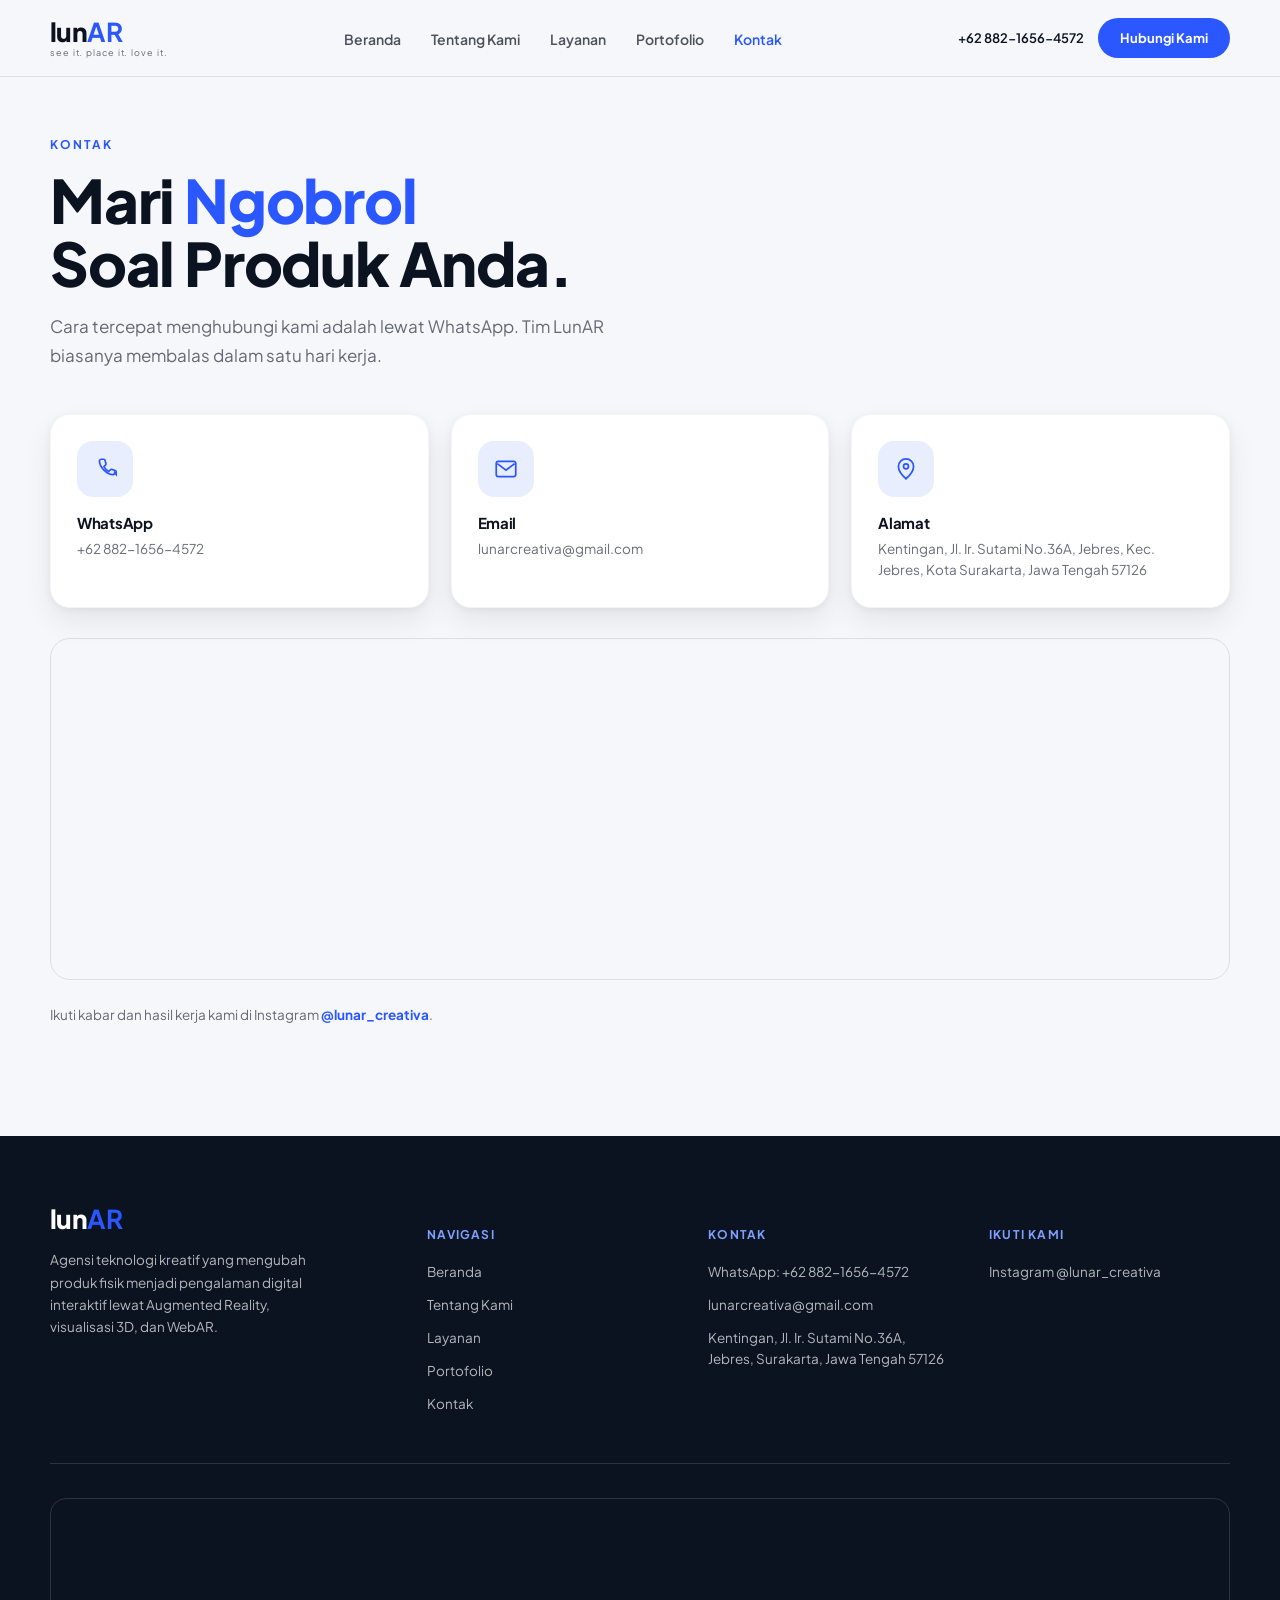
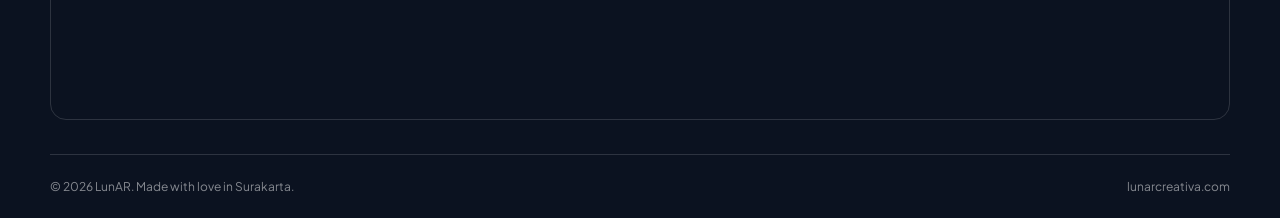
==== commit f6ba17df: "Changed UI Part 2" ====
--- a/kontak.html
+++ b/kontak.html
@@ -102,7 +102,7 @@
   </div>
 <div class="wrap footer-bottom">
     <span>&copy; 2026 LunAR. Made with love in Surakarta.</span>
-    <span>lunar.id</span>
+    <span>lunarcreativa.com</span>
   </div>
 </footer>
 <script src="js/main.js"></script>
--- a/css/style.css
+++ b/css/style.css
@@ -378,16 +378,24 @@
 
 /* ===================== Smooth 3D card treatment ===================== */
 .pain-card, .service-card, .contact-card, .logo-card, .compare-card.trad,
-.p-card, .no-app-badge, .teaser-pill, .option-pill, .mode-btn, .addon-pill, .tier-option, .tier .tier, .tiers .tier {
-  border: 1px solid rgba(11,18,32,.04) !important;
+.p-card, .no-app-badge, .teaser-pill, .tiers .tier {
+  border: 1px solid rgba(11,18,32,.04);
   box-shadow: 0 14px 30px rgba(11,18,32,.07), 0 2px 8px rgba(11,18,32,.05);
 }
-.pain-card, .service-card, .contact-card, .compare-card.trad, .p-card, .tiers .tier { border-radius: 20px !important; }
-.logo-card { border-radius: 18px !important; box-shadow: 0 10px 22px rgba(11,18,32,.06), 0 2px 6px rgba(11,18,32,.04); }
+.pain-card, .service-card, .contact-card, .compare-card.trad, .p-card, .tiers .tier { border-radius: 20px; }
+.logo-card { border-radius: 18px; box-shadow: 0 10px 22px rgba(11,18,32,.06), 0 2px 6px rgba(11,18,32,.04); }
 .pain-card, .service-card, .contact-card { transition: transform .25s ease, box-shadow .25s ease; }
 .pain-card:hover, .service-card:hover, .contact-card:hover {
   transform: translateY(-3px);
   box-shadow: 0 20px 40px rgba(11,18,32,.1), 0 4px 10px rgba(11,18,32,.06);
+}
+.option-pill, .mode-btn, .addon-pill, .tier-option {
+  box-shadow: 0 6px 16px rgba(11,18,32,.05);
+  transition: transform .18s ease, box-shadow .18s ease, border-color .18s ease, background .18s ease;
+}
+.option-pill:hover, .mode-btn:hover, .addon-pill:hover, .tier-option:hover {
+  transform: translateY(-1px);
+  box-shadow: 0 10px 22px rgba(11,18,32,.09);
 }
 
 /* ===================== Full-bleed hero with background photo ===================== */
@@ -412,3 +420,22 @@
 .footer-map { padding: 34px 0; border-bottom: 1px solid var(--line-dark) }
 .footer-map .map-frame { margin: 0; border-radius: 16px; border: 1px solid rgba(255,255,255,.14); overflow: hidden }
 .footer-map .map-frame iframe { height: 220px; filter: grayscale(.15) invert(.92) contrast(.9); }
+
+/* ===================== FAQ accordion ===================== */
+.faq-list { display: flex; flex-direction: column; gap: 12px; margin-top: 32px; max-width: 760px }
+.faq-item {
+  background: #fff; border: 1px solid rgba(11,18,32,.04); border-radius: 16px; padding: 4px 22px;
+  box-shadow: 0 10px 24px rgba(11,18,32,.05); transition: box-shadow .2s ease;
+}
+.faq-item[open] { box-shadow: 0 16px 32px rgba(11,18,32,.08) }
+.faq-item summary {
+  list-style: none; cursor: pointer; padding: 18px 0; display: flex; align-items: center; justify-content: space-between;
+  gap: 16px; font-weight: 700; font-size: 15px; color: var(--navy);
+}
+.faq-item summary::-webkit-details-marker { display: none }
+.faq-icon {
+  flex-shrink: 0; width: 26px; height: 26px; border-radius: 50%; background: var(--bg-light); color: var(--blue);
+  display: grid; place-items: center; font-size: 16px; font-weight: 700; transition: transform .2s ease, background .2s ease;
+}
+.faq-item[open] .faq-icon { background: var(--blue); color: #fff; transform: rotate(45deg) }
+.faq-item p { margin: 0 0 20px; font-size: 13.5px; line-height: 1.65; color: var(--muted) }
